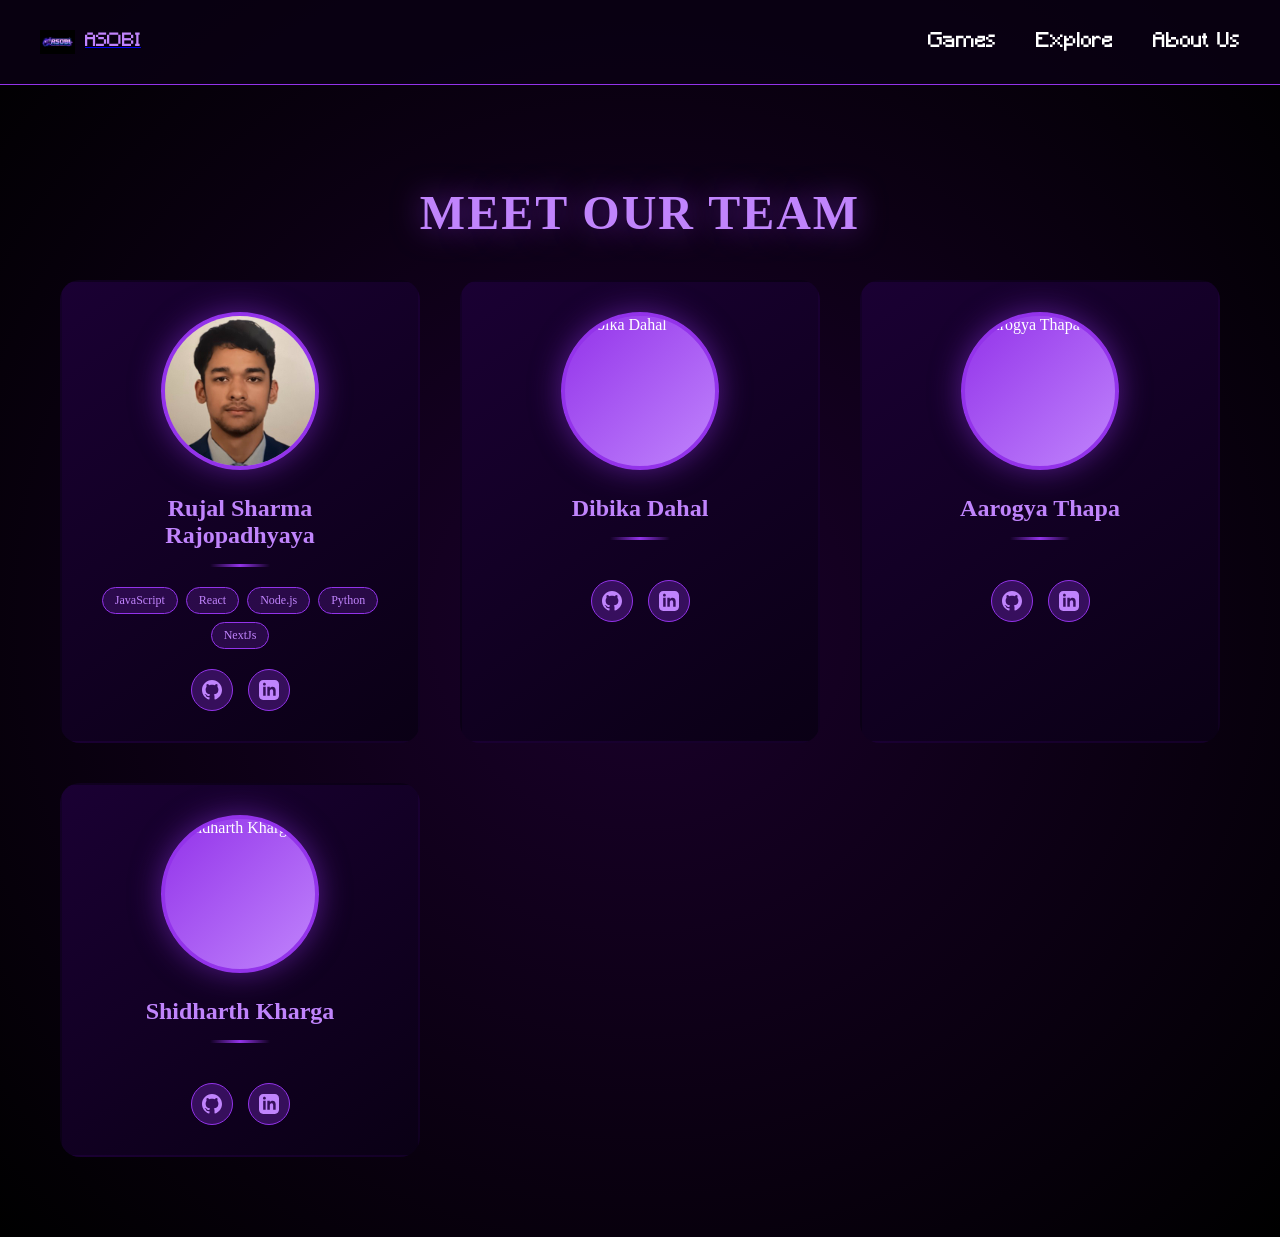
==== about.html @ 8f32a80a "Added a contact us page and team member's portfolio" ====
<!doctype html>
<html lang="en">
  <head>
    <meta charset="UTF-8" />
    <meta name="viewport" content="width=device-width, initial-scale=1.0" />
    <title>About</title>
    <link rel="stylesheet" href="./css/styles.css" />
    <style>
    @font-face {
        font-family: "Minecraft";
        src: url("./assets/fonts/Minecraft.ttf") format("truetype");
      }
      .about-section {
        padding: 60px 40px;
        max-width: 1400px;
        margin: 0 auto;
      }

      .section-header {
        text-align: center;
        margin-bottom: 20px;
      }

      .section-title {
        font-size: 48px;
        font-weight: bold;
        color: #c084fc;
        margin-bottom: 15px;
        text-shadow: 0 0 30px rgba(147, 51, 234, 0.6);
        letter-spacing: 2px;
      }

      .section-subtitle {
        font-size: 18px;
        color: #d8b4fe;
        max-width: 600px;
        margin: 0 auto 60px;
        line-height: 1.6;
      }

      .team-grid {
        display: grid;
        grid-template-columns: repeat(auto-fit, minmax(300px, 1fr));
        gap: 40px;
        padding: 20px;
      }

      .member-card {
        background: linear-gradient(145deg, #1a0033 0%, #0a0015 100%);
        border: 2px solid transparent;
        border-radius: 20px;
        padding: 30px;
        position: relative;
        overflow: hidden;
        transition: all 0.4s ease;
        cursor: pointer;
      }

      .member-card::before {
        content: "";
        position: absolute;
        top: 0;
        left: 0;
        right: 0;
        bottom: 0;
        background: linear-gradient(135deg, #9333ea 0%, #c084fc 100%);
        opacity: 0;
        transition: opacity 0.4s ease;
        z-index: 0;
        border-radius: 20px;
      }

      .member-card:hover::before {
        opacity: 0.1;
      }

      .member-card:hover {
        transform: translateY(-10px);
        border-color: #9333ea;
        box-shadow:
          0 20px 60px rgba(147, 51, 234, 0.6),
          0 0 40px rgba(147, 51, 234, 0.4);
      }

      .card-content {
        position: relative;
        z-index: 1;
      }

      .member-avatar {
        width: 150px;
        height: 150px;
        margin: 0 auto 25px;
        border-radius: 50%;
        border: 4px solid #9333ea;
        overflow: hidden;
        box-shadow: 0 0 30px rgba(147, 51, 234, 0.5);
        transition: all 0.4s ease;
        background: linear-gradient(135deg, #9333ea 0%, #c084fc 100%);
      }

      .member-card:hover .member-avatar {
        border-color: #c084fc;
        box-shadow: 0 0 40px rgba(147, 51, 234, 0.8);
        transform: scale(1.05);
      }

      .member-avatar img {
        width: 100%;
        height: 100%;
        object-fit: cover;
      }

      .member-info {
        text-align: center;
      }

      .member-name {
        font-size: 24px;
        font-weight: bold;
        color: #c084fc;
        margin-bottom: 8px;
        transition: all 0.3s ease;
      }

      .member-card:hover .member-name {
        color: #e9d5ff;
        text-shadow: 0 0 10px rgba(147, 51, 234, 0.8);
      }

      .member-role {
        font-size: 16px;
        color: #9333ea;
        font-weight: 600;
        margin-bottom: 15px;
        text-transform: uppercase;
        letter-spacing: 1px;
      }

      .member-bio {
        font-size: 14px;
        color: #d8b4fe;
        line-height: 1.6;
        margin-bottom: 20px;
      }

      .member-skills {
        display: flex;
        flex-wrap: wrap;
        gap: 8px;
        justify-content: center;
        margin-bottom: 20px;
      }

      .skill-tag {
        background: rgba(147, 51, 234, 0.2);
        border: 1px solid #9333ea;
        padding: 5px 12px;
        border-radius: 15px;
        font-size: 12px;
        color: #c084fc;
        transition: all 0.3s ease;
      }

      .member-card:hover .skill-tag {
        background: rgba(147, 51, 234, 0.4);
        border-color: #c084fc;
      }

      .social-links {
        display: flex;
        justify-content: center;
        gap: 15px;
        margin-top: 20px;
      }

      .social-link {
        width: 40px;
        height: 40px;
        border-radius: 50%;
        background: rgba(147, 51, 234, 0.3);
        border: 1px solid #9333ea;
        display: flex;
        align-items: center;
        justify-content: center;
        text-decoration: none;
        color: #c084fc;
        font-size: 18px;
        transition: all 0.3s ease;
      }

      .social-link:hover {
        background: #9333ea;
        color: white;
        transform: translateY(-3px);
        box-shadow: 0 5px 15px rgba(147, 51, 234, 0.6);
      }

      .decorative-line {
        width: 60px;
        height: 3px;
        background: linear-gradient(90deg, transparent, #9333ea, transparent);
        margin: 15px auto;
      }
      @media (max-width: 768px) {
        .section-title {
          font-size: 36px;
        }

        .team-grid {
          grid-template-columns: 1fr;
          gap: 30px;
        }

        .about-section {
          padding: 40px 20px;
        }
      }
    </style>
  </head>
  <body>
    <nav class="navbar">
      <a href="./games.html"
        ><div class="logo">
          <img src="./assets/images/logo.png" alt="logo" />
          <span>ASOBI</span>
        </div></a
      >
      <ul class="nav-links">
        <li><a href="./games.html">Games</a></li>
        <li><a href="#">Explore</a></li>
        <li><a href="./about.html">About Us</a></li>
      </ul>
    </nav>
    <section class="about-section">
      <div class="section-header">
        <h1 class="section-title">MEET OUR TEAM</h1>
      </div>

      <div class="team-grid" id="teamGrid"></div>
    </section>

    <script src="./js/about.js"></script>
  </body>
</html>
---- css/styles.css ----
@font-face {
        font-family: "Minecraft";
        src: url("./assets/fonts/Minecraft.ttf") format("truetype");
      }
body {
  box-sizing: border-box;
  margin: 0;
  background: radial-gradient(circle, #1a002b, #000);
  color: white;
}
.navbar {
  display: flex;
  justify-content: space-between;
  align-items: center;
  padding: 15px 40px;
  background: rgba(10, 0, 20, 0.8);
  border-bottom: 1px solid #9333ea;
  position: sticky;
  font-family: 'Minecraft';
  top: 0;
}
.logo {
  display: flex;
  align-items: center;
  gap: 10px;
}

.logo img {
  width: 35px;
}
.logo span {
  font-size: 18px;
  color: #c084fc;
}
.nav-links {
  list-style: none;
  display: flex;
  gap: 40px;
}

.nav-links a {
  text-decoration: none;
  color: white;
  font-size: 20px;
  transition: 0.3s;
}
.nav-links a:hover {
  color: #c084fc;
  text-shadow: 0 0 8px #9333ea;
}
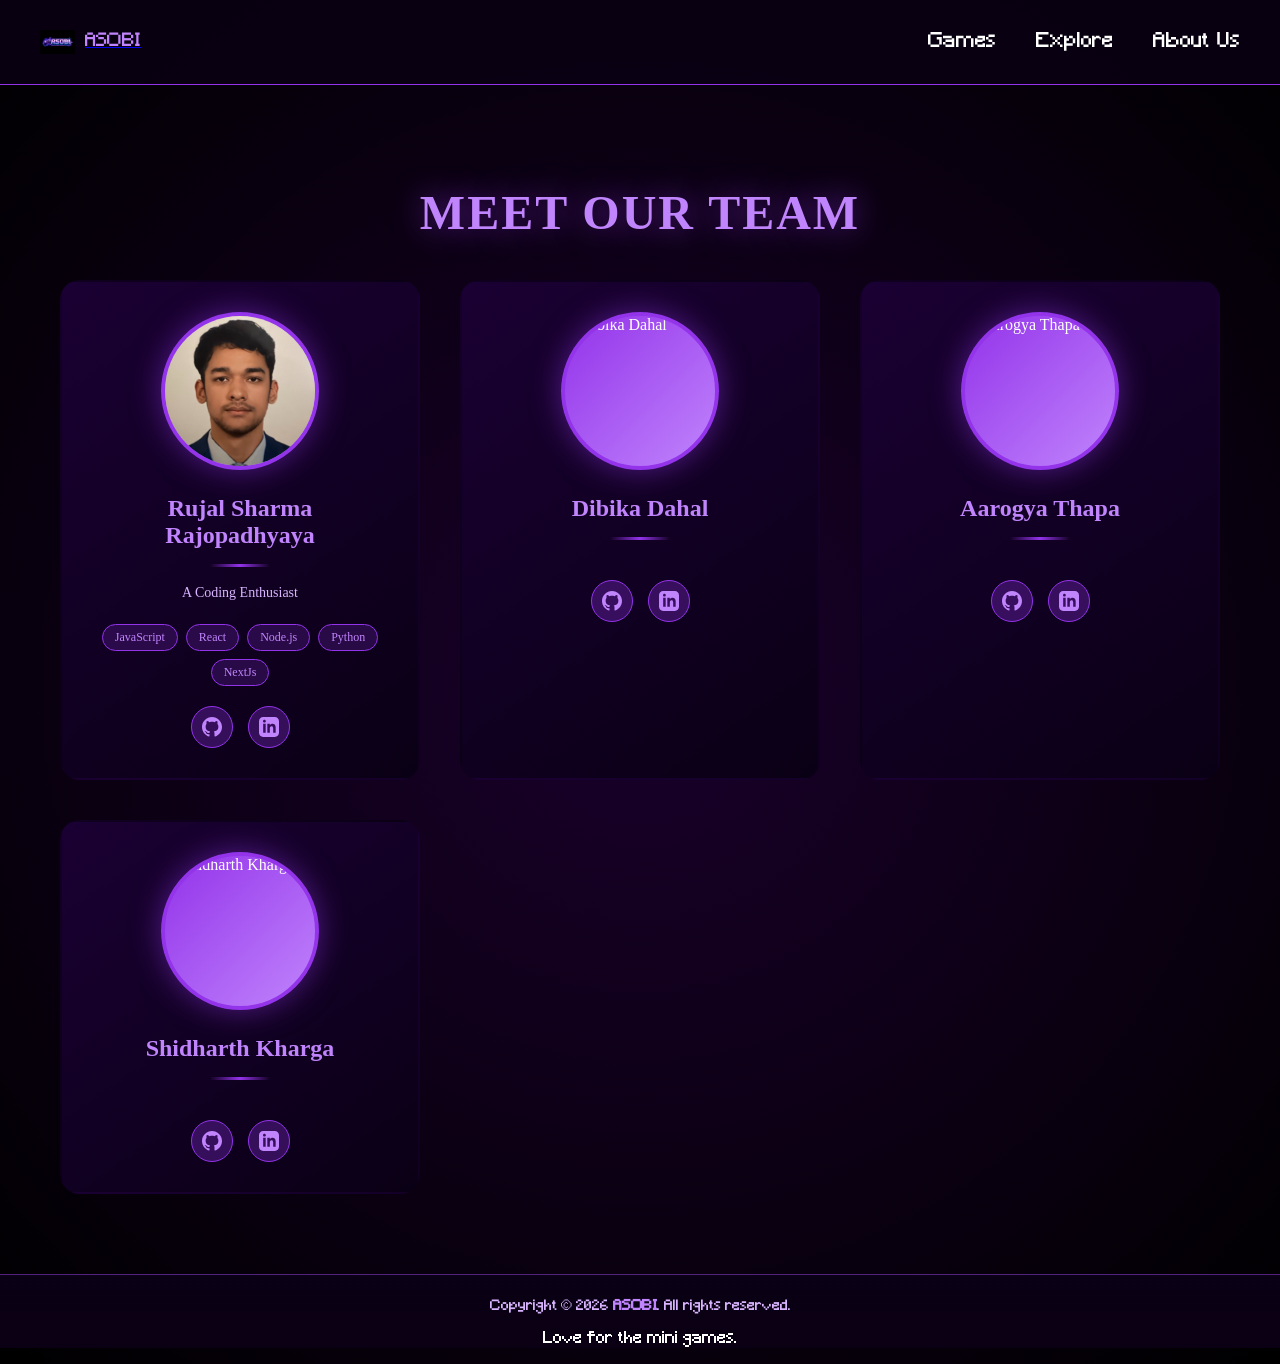
==== commit 767b495c: "edited portfolio cards" ====
--- a/about.html
+++ b/about.html
@@ -239,7 +239,14 @@
 
       <div class="team-grid" id="teamGrid"></div>
     </section>
-
+    <footer class="footer">
+        <p class="footer-copyright">
+            Copyright © 2026 <strong>ASOBI</strong>. All rights reserved.
+        </p>
+        <p class="footer-text">
+            Love for the mini games.
+        </p>
+    </footer>
     <script src="./js/about.js"></script>
   </body>
 </html>
--- a/css/styles.css
+++ b/css/styles.css
@@ -48,3 +48,22 @@
   color: #c084fc;
   text-shadow: 0 0 8px #9333ea;
 }
+.footer {
+        background: linear-gradient(180deg, rgba(10, 0, 20, 0) 0%, rgba(10, 0, 20, 0.95) 50%),
+                    #0a0015;
+        max-width: 1400px;
+        margin: 0 auto;
+        padding-top: 10px;
+        border-top: 1px solid rgba(153, 68, 232, 0.5);
+        text-align: center;
+        font-family: 'Minecraft';
+      }
+      .footer-copyright {
+        color: #d8b4fe;
+        font-size: 14px;
+        margin-bottom: 10px;
+      }
+      .footer-copyright strong {
+        color: #c084fc;
+        font-weight: bold;
+      }
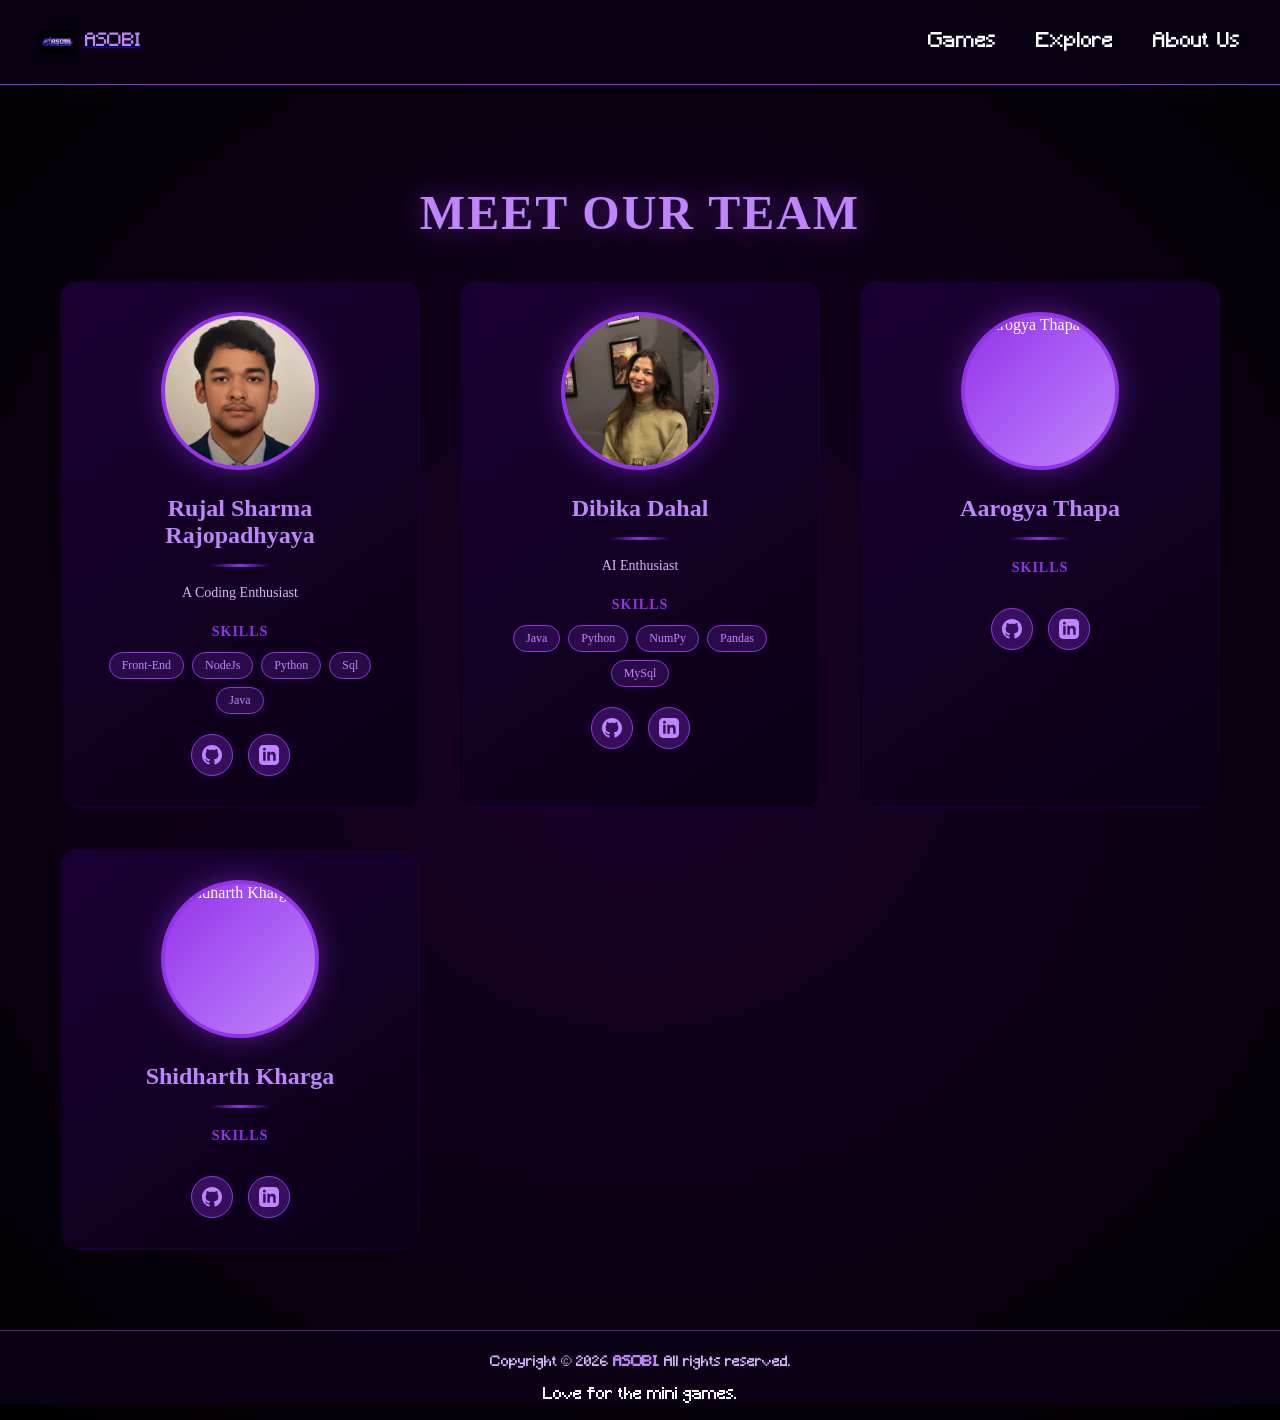
==== commit bc879a04: "Updated member's portfolio card" ====
--- a/about.html
+++ b/about.html
@@ -143,7 +143,15 @@
         line-height: 1.6;
         margin-bottom: 20px;
       }
-
+      .skills-label {
+  font-size: 14px;
+  font-weight: 700;
+  color: #9333ea;
+  text-transform: uppercase;
+  letter-spacing: 1px;
+  margin-bottom: 12px;
+  text-align: center;
+}
       .member-skills {
         display: flex;
         flex-wrap: wrap;
@@ -220,7 +228,7 @@
   </head>
   <body>
     <nav class="navbar">
-      <a href="./games.html"
+      <a href="./index.html"
         ><div class="logo">
           <img src="./assets/images/logo.png" alt="logo" />
           <span>ASOBI</span>
--- a/css/styles.css
+++ b/css/styles.css
@@ -18,6 +18,7 @@
   position: sticky;
   font-family: 'Minecraft';
   top: 0;
+  z-index: 10;
 }
 .logo {
   display: flex;
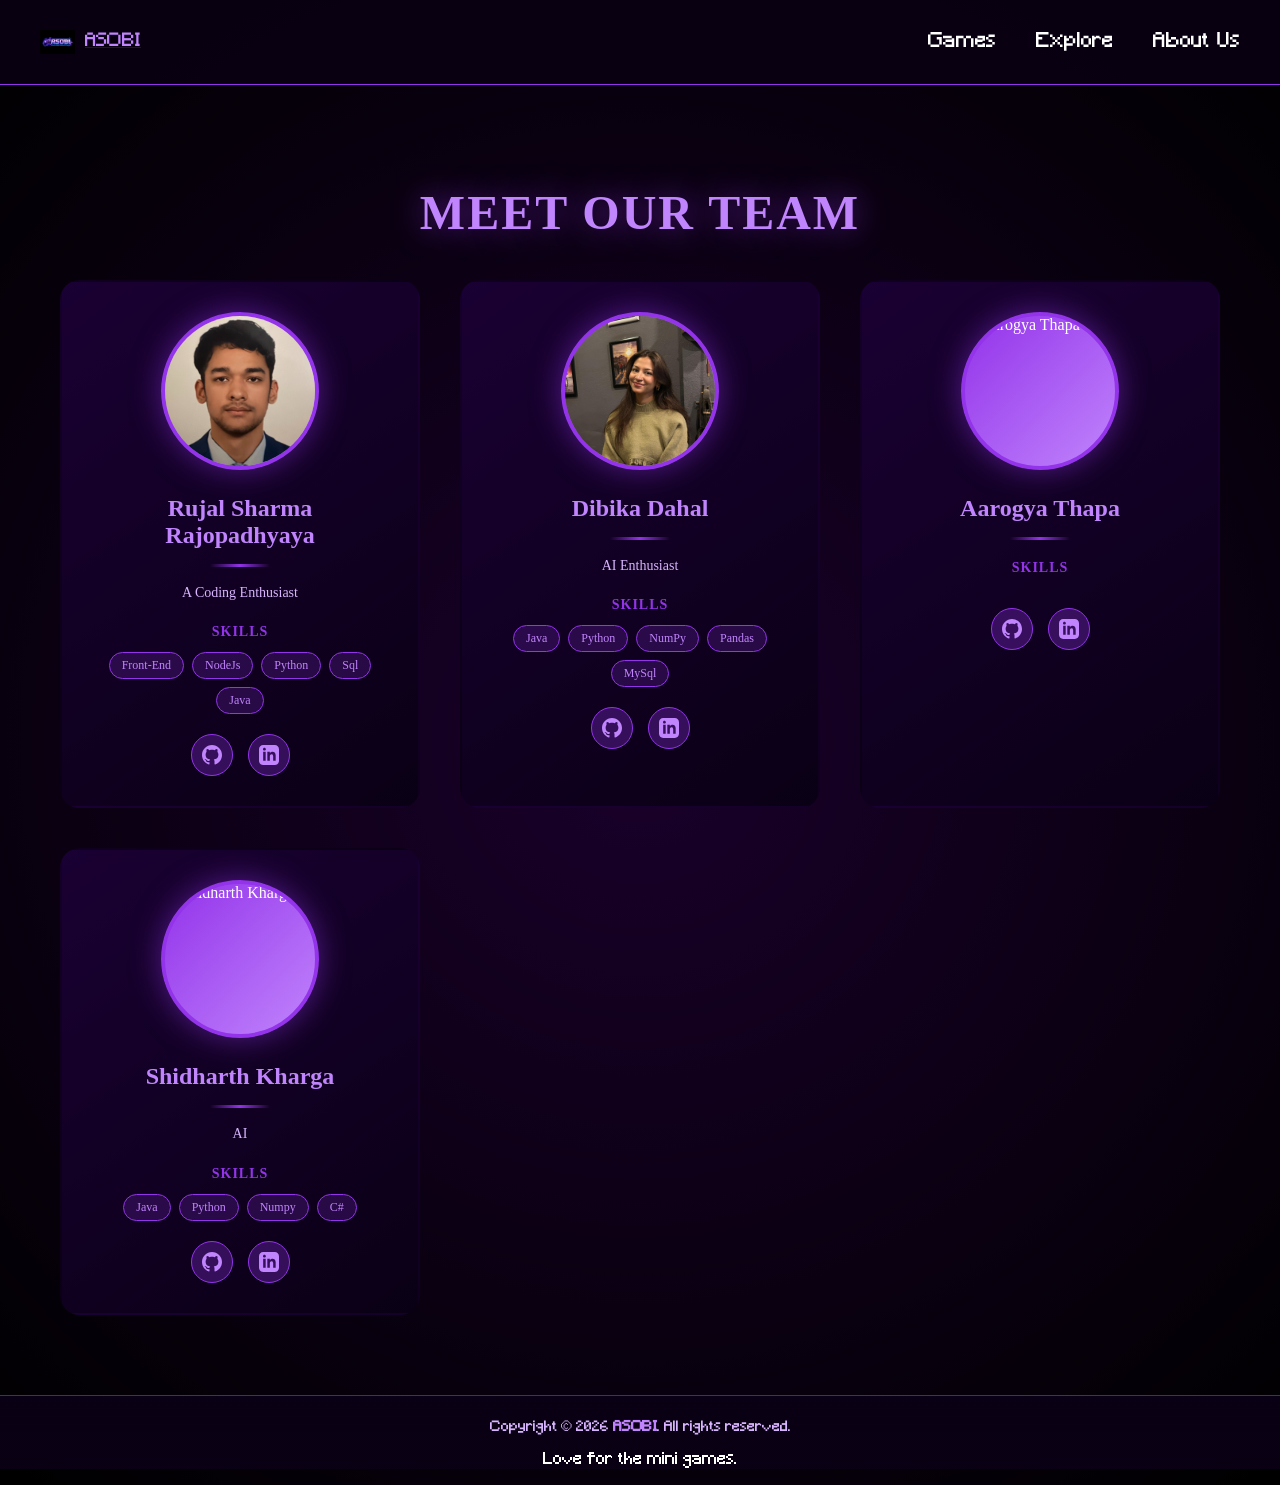
==== commit bb53729f: "Added responsiveness to the website" ====
--- a/about.html
+++ b/about.html
@@ -6,7 +6,7 @@
     <title>About</title>
     <link rel="stylesheet" href="./css/styles.css" />
     <style>
-    @font-face {
+      @font-face {
         font-family: "Minecraft";
         src: url("./assets/fonts/Minecraft.ttf") format("truetype");
       }
@@ -144,14 +144,14 @@
         margin-bottom: 20px;
       }
       .skills-label {
-  font-size: 14px;
-  font-weight: 700;
-  color: #9333ea;
-  text-transform: uppercase;
-  letter-spacing: 1px;
-  margin-bottom: 12px;
-  text-align: center;
-}
+        font-size: 14px;
+        font-weight: 700;
+        color: #9333ea;
+        text-transform: uppercase;
+        letter-spacing: 1px;
+        margin-bottom: 12px;
+        text-align: center;
+      }
       .member-skills {
         display: flex;
         flex-wrap: wrap;
@@ -234,9 +234,15 @@
           <span>ASOBI</span>
         </div></a
       >
-      <ul class="nav-links">
+      <div class="hamburger" id="hamburger">
+        <span></span>
+        <span></span>
+        <span></span>
+      </div>
+
+      <ul class="nav-links" id="navLinks">
         <li><a href="./games.html">Games</a></li>
-        <li><a href="#">Explore</a></li>
+        <li><a href="./explore.html">Explore</a></li>
         <li><a href="./about.html">About Us</a></li>
       </ul>
     </nav>
@@ -248,13 +254,12 @@
       <div class="team-grid" id="teamGrid"></div>
     </section>
     <footer class="footer">
-        <p class="footer-copyright">
-            Copyright © 2026 <strong>ASOBI</strong>. All rights reserved.
-        </p>
-        <p class="footer-text">
-            Love for the mini games.
-        </p>
+      <p class="footer-copyright">
+        Copyright © 2026 <strong>ASOBI</strong>. All rights reserved.
+      </p>
+      <p class="footer-text">Love for the mini games.</p>
     </footer>
     <script src="./js/about.js"></script>
+    <script src="./js/main.js"></script>
   </body>
 </html>
--- a/css/styles.css
+++ b/css/styles.css
@@ -1,7 +1,7 @@
 @font-face {
-        font-family: "Minecraft";
-        src: url("./assets/fonts/Minecraft.ttf") format("truetype");
-      }
+  font-family: "Minecraft";
+  src: url("./assets/fonts/Minecraft.ttf") format("truetype");
+}
 body {
   box-sizing: border-box;
   margin: 0;
@@ -16,10 +16,11 @@
   background: rgba(10, 0, 20, 0.8);
   border-bottom: 1px solid #9333ea;
   position: sticky;
-  font-family: 'Minecraft';
+  font-family: "Minecraft";
   top: 0;
-  z-index: 10;
+  z-index: 9;
 }
+
 .logo {
   display: flex;
   align-items: center;
@@ -49,22 +50,113 @@
   color: #c084fc;
   text-shadow: 0 0 8px #9333ea;
 }
+.hamburger {
+  display: none;
+  flex-direction: column;
+  cursor: pointer;
+  gap: 6px;
+  z-index: 101;
+  padding: 10px;
+}
+
+.hamburger span {
+  width: 30px;
+  height: 3px;
+  background: #c084fc;
+  border-radius: 3px;
+  transition: all 0.3s ease;
+  display: block;
+}
+.hamburger.active span:nth-child(1) {
+  transform: rotate(45deg) translate(9px, 9px);
+  background: #fff;
+}
+
+.hamburger.active span:nth-child(2) {
+  opacity: 0;
+}
+
+.hamburger.active span:nth-child(3) {
+  transform: rotate(-45deg) translate(8px, -8px);
+  background: #fff;
+}
+
+
 .footer {
-        background: linear-gradient(180deg, rgba(10, 0, 20, 0) 0%, rgba(10, 0, 20, 0.95) 50%),
-                    #0a0015;
-        max-width: 1400px;
-        margin: 0 auto;
-        padding-top: 10px;
-        border-top: 1px solid rgba(153, 68, 232, 0.5);
-        text-align: center;
-        font-family: 'Minecraft';
-      }
-      .footer-copyright {
-        color: #d8b4fe;
-        font-size: 14px;
-        margin-bottom: 10px;
-      }
-      .footer-copyright strong {
-        color: #c084fc;
-        font-weight: bold;
-      }
+  background:
+    linear-gradient(180deg, rgba(10, 0, 20, 0) 0%, rgba(10, 0, 20, 0.95) 50%),
+    #0a0015;
+  max-width: 1400px;
+  margin: 0 auto;
+  padding-top: 10px;
+  border-top: 1px solid rgba(153, 68, 232, 0.5);
+  text-align: center;
+  font-family: "Minecraft";
+}
+.footer-copyright {
+  color: #d8b4fe;
+  font-size: 14px;
+  margin-bottom: 10px;
+}
+.footer-copyright strong {
+  color: #c084fc;
+  font-weight: bold;
+}
+
+@media (max-width: 768px) {
+  .navbar {
+    padding: 15px 20px;
+  }
+  .hamburger {
+    display: flex;
+  }
+  .nav-links {
+    position: absolute;
+    top: 100%;
+    right: 20px;
+    width: 220px;
+    background: rgba(10, 0, 20, 0.98);
+    backdrop-filter: blur(10px);
+    border: 2px solid #9333ea;
+    border-radius: 12px;
+    flex-direction: column;
+    gap: 0;
+    padding: 15px 0;
+    margin-top: 10px;
+    opacity: 0;
+    visibility: hidden;
+    transform: translateY(-20px);
+    pointer-events: none;
+    transition: all 0.3s ease;
+    box-shadow: 0 10px 40px rgba(147, 51, 234, 0.6);
+  }
+  .nav-links.active {
+    opacity: 1;
+    visibility: visible;
+    transform: translateY(0);
+    pointer-events: all;
+  }
+
+  .nav-links li {
+    padding: 0;
+    margin: 0;
+  }
+
+  .nav-links a {
+    font-size: 16px;
+    display: block;
+    padding: 15px 20px;
+    border-bottom: 1px solid rgba(147, 51, 234, 0.3);
+    transition: all 0.3s ease;
+  }
+
+  .nav-links li:last-child a {
+    border-bottom: none;
+  }
+
+  .nav-links a:hover {
+    background: rgba(147, 51, 234, 0.3);
+    padding-left: 25px;
+  }
+
+}
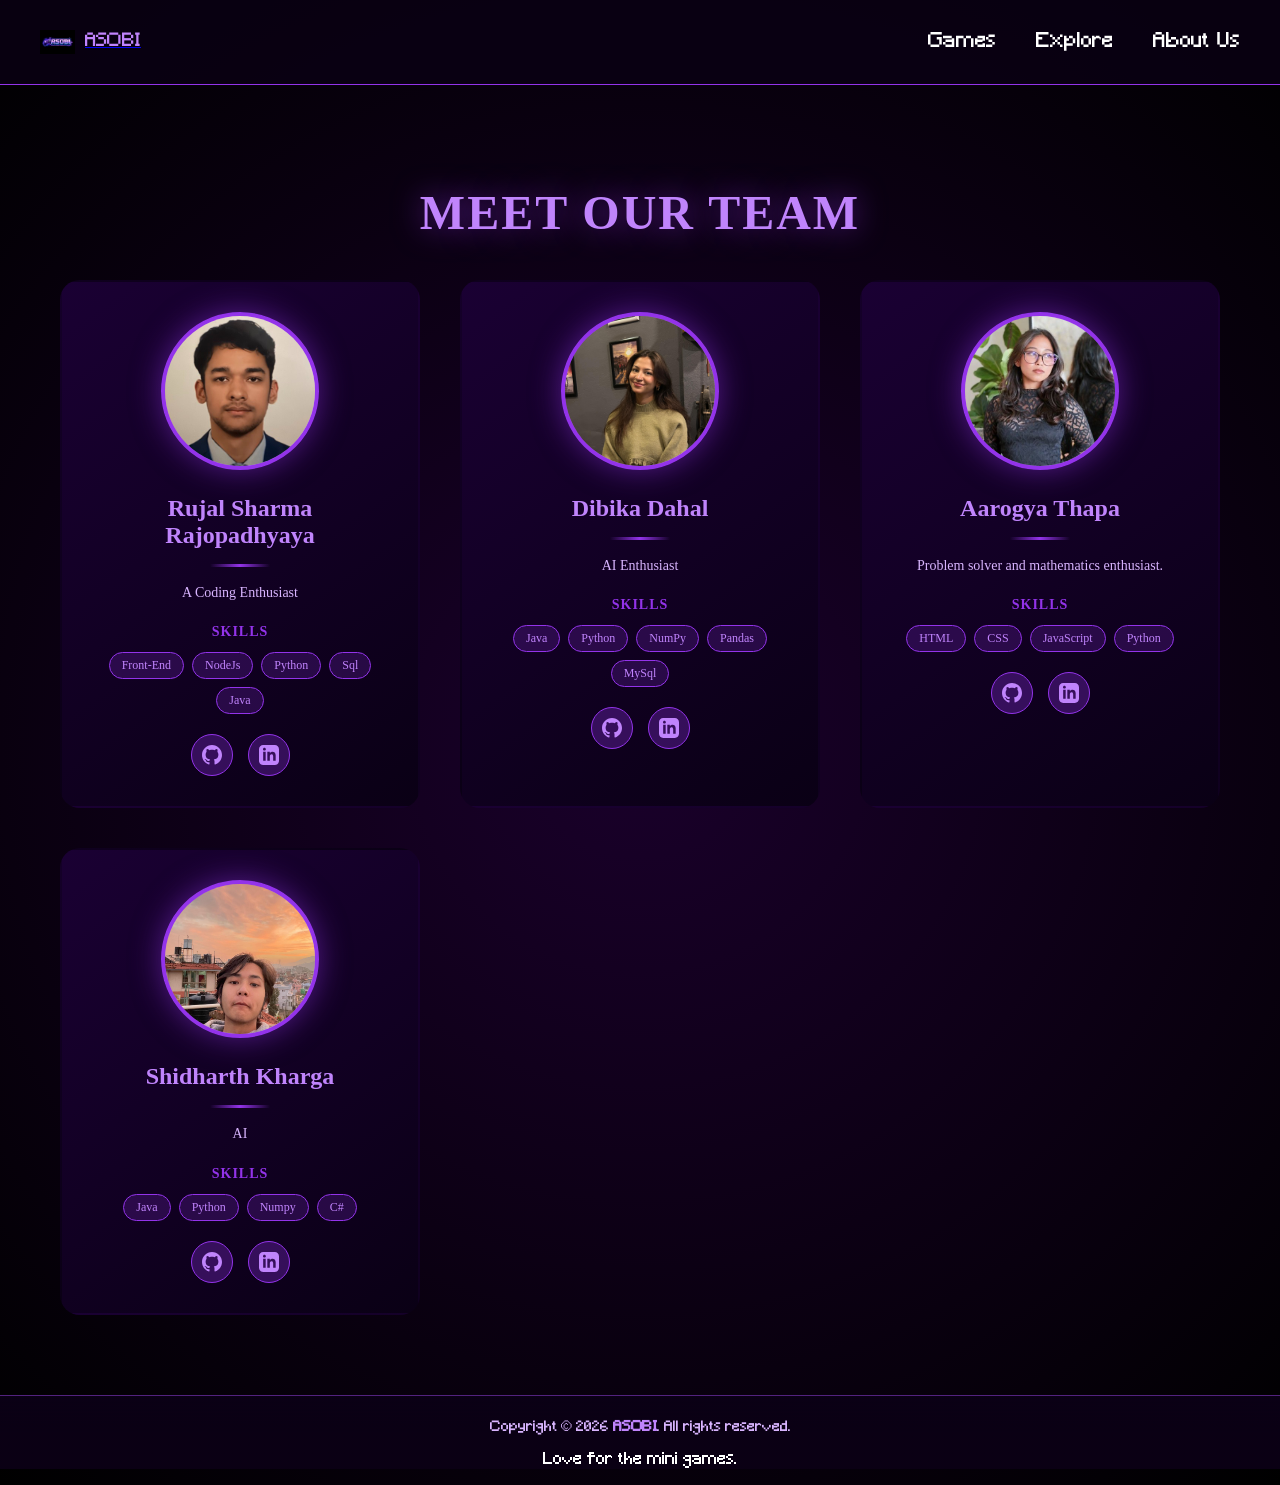
==== commit ba072c01: "Merge branch 'main' into Aarogya" ====
--- a/css/styles.css
+++ b/css/styles.css
@@ -86,7 +86,7 @@
   background:
     linear-gradient(180deg, rgba(10, 0, 20, 0) 0%, rgba(10, 0, 20, 0.95) 50%),
     #0a0015;
-  max-width: 1400px;
+  width: 100%;
   margin: 0 auto;
   padding-top: 10px;
   border-top: 1px solid rgba(153, 68, 232, 0.5);
